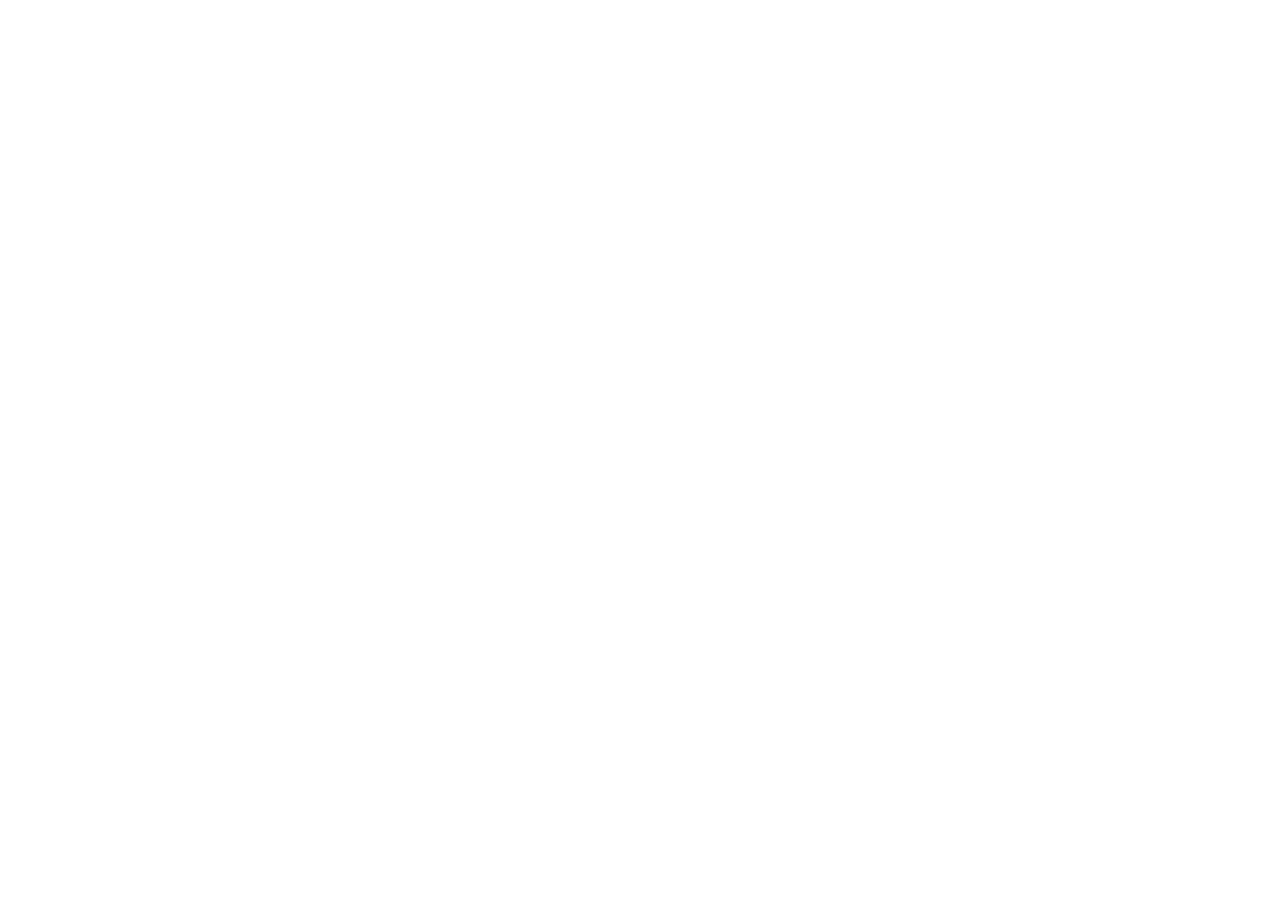
==== index.html @ f3739c00 "created folder and files" ====
<!DOCTYPE html>
<html lang="en">
<head>
    <meta charset="UTF-8">
    <meta http-equiv="X-UA-Compatible" content="IE=edge">
    <meta name="viewport" content="width, initial-scale=1.0">
    <title>Document</title>
</head>
<body>
    
</body>
</html>
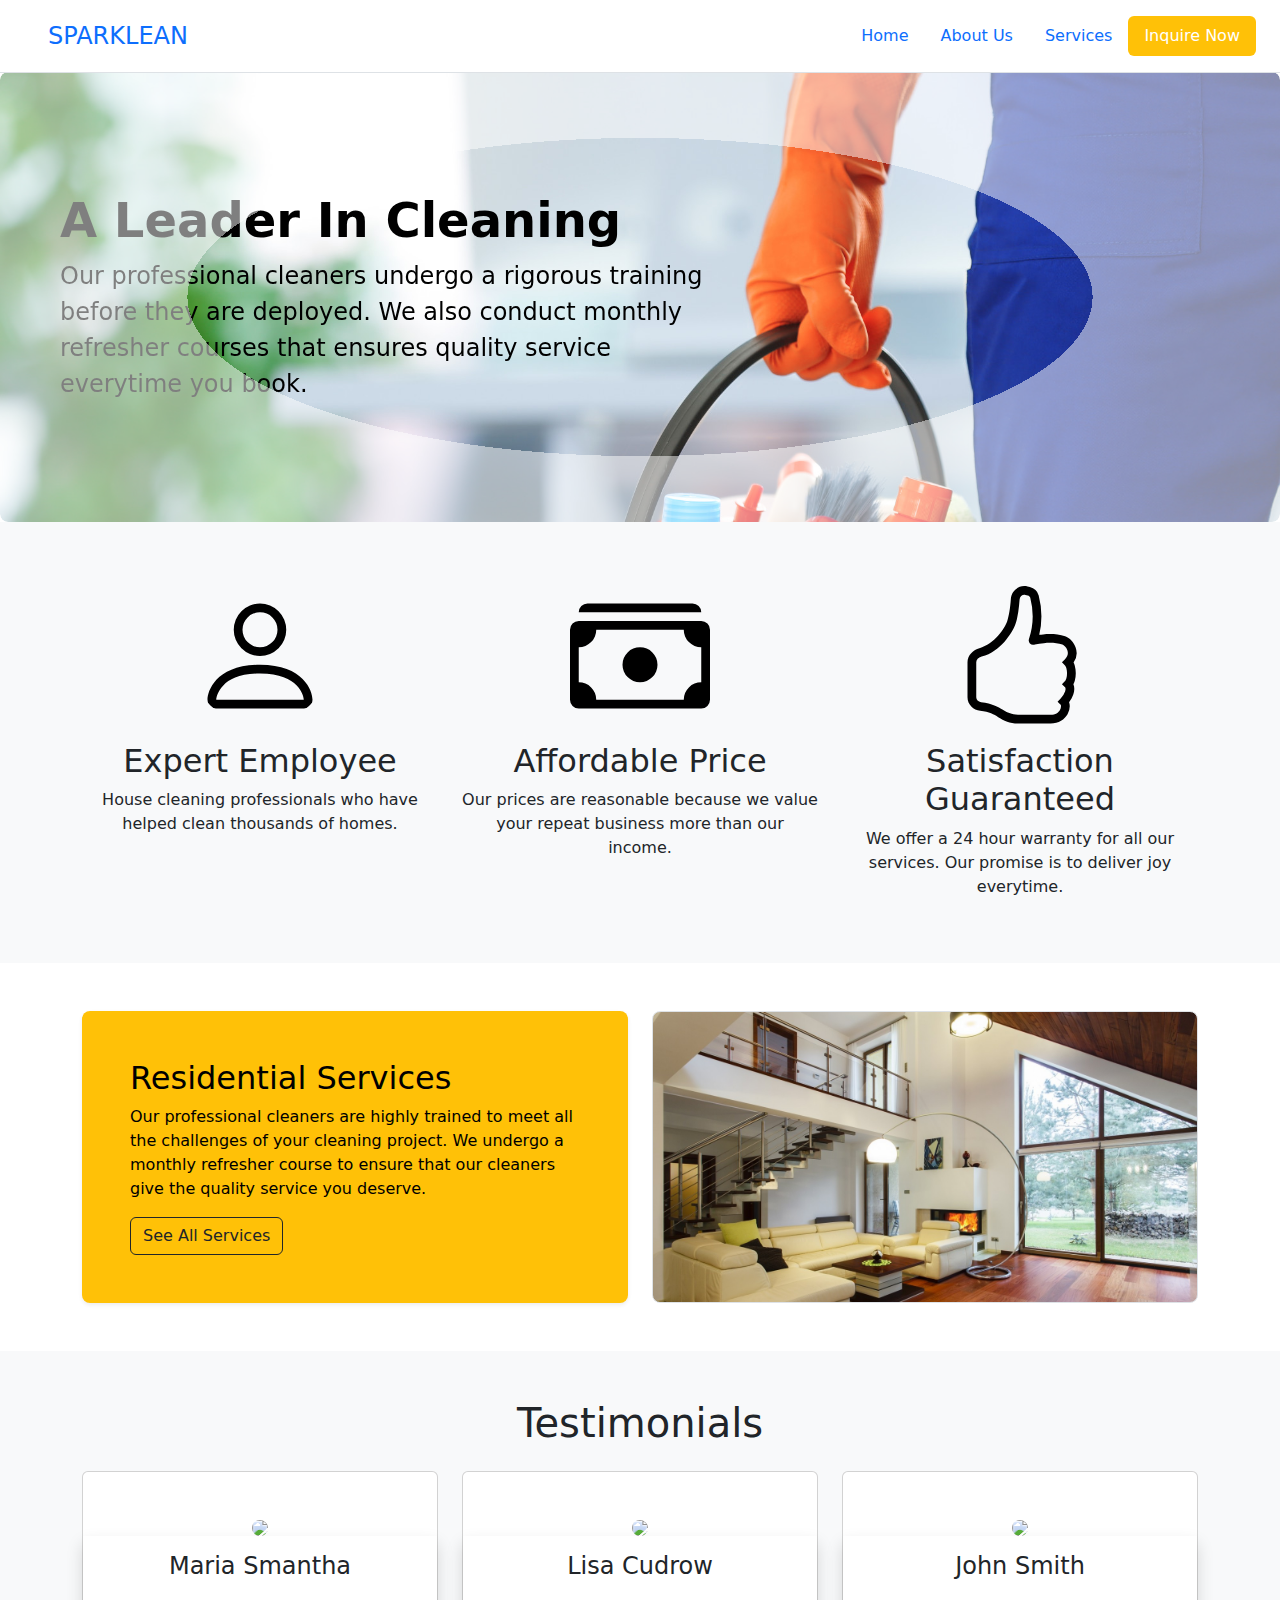
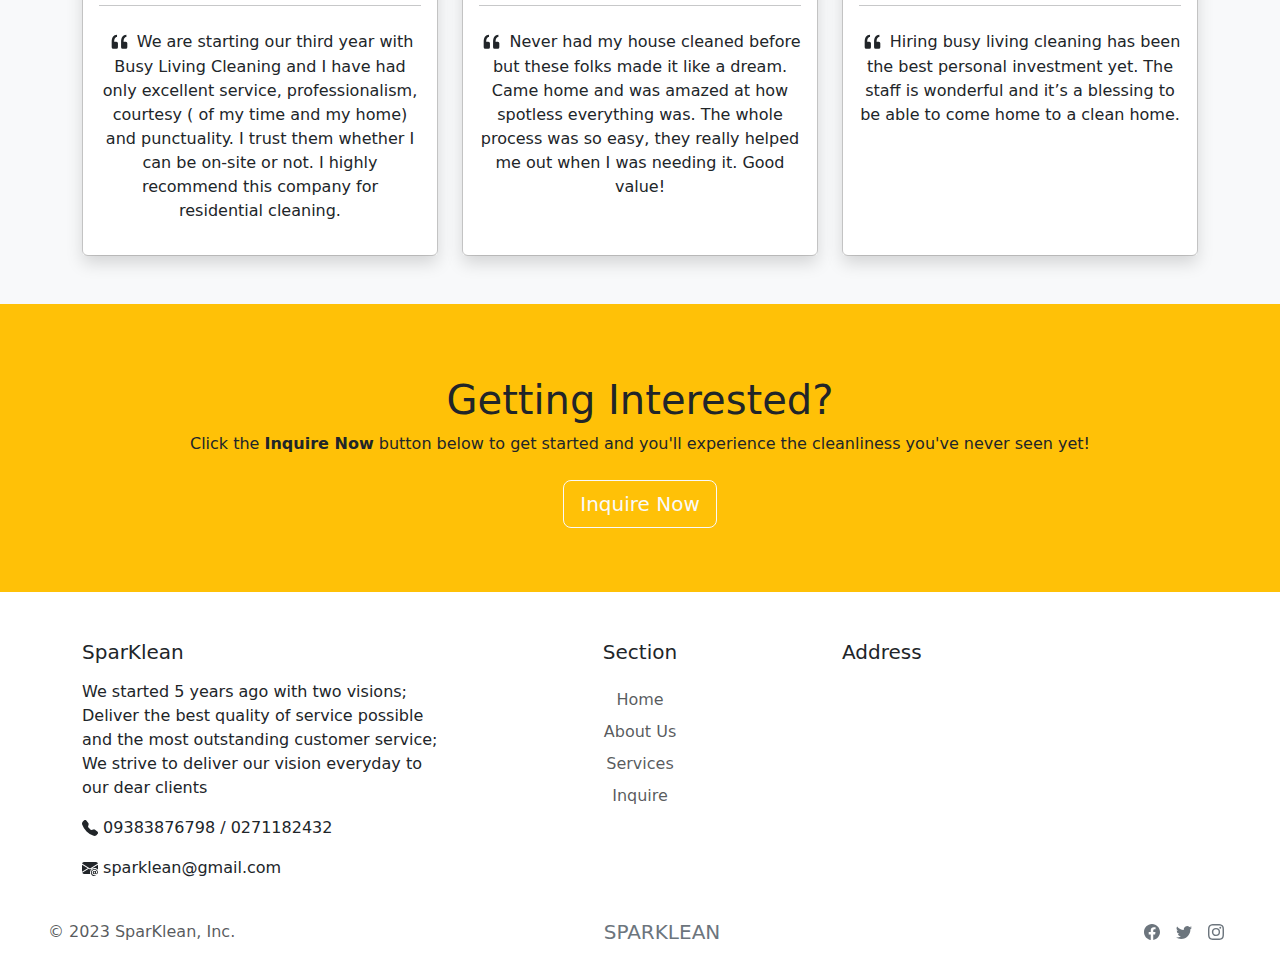
==== commit 153103ce: "updated pages" ====
--- a/index.html
+++ b/index.html
@@ -3,10 +3,252 @@
 <head>
     <meta charset="UTF-8">
     <meta http-equiv="X-UA-Compatible" content="IE=edge">
-    <meta name="viewport" content="width, initial-scale=1.0">
-    <title>Document</title>
+    <meta name="viewport" content="width=device-width, initial-scale=1.0">
+    <link href="bootstrap-5.3.0-alpha3-dist/css/bootstrap.min.css" rel="stylesheet">
+    <script src="bootstrap-5.3.0-alpha3-dist/js/bootstrap.bundle.min.js"></script>
+    <link rel="stylesheet" href="./css/style.css">
+    <title>SparKlean | Home</title>
+
 </head>
 <body>
-    
+
+  <!--Start of Header-->
+  
+    <div class="fixed-top bg-white">
+        <header class="d-flex flex-wrap justify-content-center py-3 border-bottom">
+          <a href="/" class="d-flex align-items-center mb-3 mb-md-0 me-md-auto link-body-emphasis text-decoration-none">
+            <svg class="bi me-2" width="40" height="32"></svg>
+            <span class="fs-4 text-primary">SPARKLEAN</span>
+          </a>
+    
+          <ul class="nav nav-pills me-4">
+            <li class="nav-item"><a href="#" class="nav-link" aria-current="page"><i class="fa fa-home"></i> Home</a></li>
+            <li class="nav-item"><a href="AboutUs.html" class="nav-link">About Us</a></li>
+            <li class="nav-item"><a href="Services.html" class="nav-link">Services</a></li>
+            <li class="nav-item"><a href="BookNow.html" class="nav-link bg-warning text-white">Inquire Now</a></li>
+          </ul>
+        </header>
+      </div>
+
+    <!--End of Header-->
+    
+    
+    
+    <br>
+      <div class="bg-image mt-5">
+    
+        <div class="p-5 bg-body-tertiary rounded-3" style="background-image: url('./img/img11.jpg'); height: 450px; background-size: cover; mask-image: radial-gradient(ellipse, black 50%, rgba(0, 0, 0, 0.5) 50%);">
+    
+          <div class="container-fluid py-5"><br>
+            <h1 class="display-5 fw-semibold text-black">A Leader In Cleaning</h1>
+            <p class="col-md-7 fs-4 text-black">Our professional cleaners undergo a rigorous training before they are deployed. We also conduct monthly refresher courses that ensures quality service everytime you book.</p>
+          </div>
+          </div>
+    </div>
+    
+    
+    
+    <center>
+    <div class="align-self-center pt-5 pb-5 bg-light">
+    <div class="container">
+        <!-- Three columns of text below the carousel -->
+        <div class="row mt-3">
+          <div class="col-lg-4">
+            <img class="rounded-circle" src="./icons/person.svg" width="140" height="140">
+            <h2 class="fw-normal mt-3">Expert Employee</h2>
+            <p>House cleaning professionals who have helped clean thousands of homes.</p>
+          </div
+    
+    
+          ><!-- /.col-lg-4 -->
+          <div class="col-lg-4">
+            <img class="" src="./icons/cash-stack.svg" width="140" height="140">
+            <h2 class="fw-normal mt-3">Affordable Price</h2>
+            <p>Our prices are reasonable because we value your repeat business more than our income.</p>
+          </div>
+    
+    
+          <!-- /.col-lg-4 -->
+          <div class="col-lg-4">
+            <img class="" src="./icons/hand-thumbs-up.svg" width="140" height="140">
+            <h2 class="fw-normal mt-3">Satisfaction Guaranteed</h2>
+            <p>We offer a 24 hour warranty for all our services. 
+                Our promise is to deliver joy everytime.</p>
+          </div><!-- /.col-lg-4 -->
+        </div><!-- /.row -->
+    </div>
+    </div>
+    </center>
+    
+    
+    <!-- Jumbotron -->
+    <div class="container mt-5 mb-5">
+        <div class="row align-items-md-stretch">
+          <div class="col-md-6">
+            <div class="h-100 p-5 text-bg-warning rounded-3 shadow-sm">
+              <h2>Residential Services</h2>
+              <p>Our professional cleaners are highly trained to meet all the challenges of your cleaning project. 
+                We undergo a monthly refresher course to ensure that our cleaners give the quality service you deserve.</p>
+                <a class="btn btn-outline-dark" href="Services.html">See All Services</a>
+              </div>
+          </div>
+          <div class="col-md-6">
+            <div class="h-100 p-5 border rounded-3" style="background-image: url('./img/img4.jpg'); background-size: cover";>
+            </div>
+          </div>
+        </div>
+    </div>
+    
+    <div class="bg-light pt-5 pb-5">
+    <div class="container">
+    <section>
+      <div class="row d-flex justify-content-center">
+        <div class="col-md-10 col-xl-8 text-center">
+          <h1 class="mb-4">Testimonials</h1>
+        </div>
+      </div>
+    
+      <div class="row text-center d-flex align-items-stretch">
+        <div class="col-md-4 mb-5 mb-md-0 d-flex align-items-stretch">
+          <div class="card testimonial-card">
+            <div class="card-up" style="background-color: #9d789b;"></div>
+            <div class="avatar mx-auto bg-white">
+              <img src="https://mdbcdn.b-cdn.net/img/Photos/Avatars/img%20(1).webp"
+                class="rounded-circle img-fluid mt-5" />
+            </div>
+            <div class="card-body shadow">
+              <h4 class="mb-4">Maria Smantha</h4>
+              <hr />
+              <p class="dark-grey-text mt-4">
+                <svg xmlns="http://www.w3.org/2000/svg" width="25" height="25" fill="currentColor" class="bi bi-quote" viewBox="0 0 16 16">
+                  <path d="M12 12a1 1 0 0 0 1-1V8.558a1 1 0 0 0-1-1h-1.388c0-.351.021-.703.062-1.054.062-.372.166-.703.31-.992.145-.29.331-.517.559-.683.227-.186.516-.279.868-.279V3c-.579 0-1.085.124-1.52.372a3.322 3.322 0 0 0-1.085.992 4.92 4.92 0 0 0-.62 1.458A7.712 7.712 0 0 0 9 7.558V11a1 1 0 0 0 1 1h2Zm-6 0a1 1 0 0 0 1-1V8.558a1 1 0 0 0-1-1H4.612c0-.351.021-.703.062-1.054.062-.372.166-.703.31-.992.145-.29.331-.517.559-.683.227-.186.516-.279.868-.279V3c-.579 0-1.085.124-1.52.372a3.322 3.322 0 0 0-1.085.992 4.92 4.92 0 0 0-.62 1.458A7.712 7.712 0 0 0 3 7.558V11a1 1 0 0 0 1 1h2Z"/>
+                </svg> We are starting our third year with Busy Living Cleaning and I have had only excellent service, 
+                professionalism, courtesy ( of my time and my home) and punctuality. 
+                I trust them whether I can be on-site or not. I highly recommend this company for residential cleaning.
+              </p>
+            </div>
+          </div>
+        </div>
+        <div class="col-md-4 mb-5 mb-md-0 d-flex align-items-stretch">
+          <div class="card testimonial-card">
+            <div class="card-up" style="background-color: #7a81a8;"></div>
+            <div class="avatar mx-auto bg-white">
+              <img src="https://mdbcdn.b-cdn.net/img/Photos/Avatars/img%20(2).webp"
+                class="rounded-circle img-fluid mt-5" />
+            </div>
+            <div class="card-body shadow">
+              <h4 class="mb-4">Lisa Cudrow</h4>
+              <hr />
+              <p class="dark-grey-text mt-4">
+                <svg xmlns="http://www.w3.org/2000/svg" width="25" height="25" fill="currentColor" class="bi bi-quote" viewBox="0 0 16 16">
+                  <path d="M12 12a1 1 0 0 0 1-1V8.558a1 1 0 0 0-1-1h-1.388c0-.351.021-.703.062-1.054.062-.372.166-.703.31-.992.145-.29.331-.517.559-.683.227-.186.516-.279.868-.279V3c-.579 0-1.085.124-1.52.372a3.322 3.322 0 0 0-1.085.992 4.92 4.92 0 0 0-.62 1.458A7.712 7.712 0 0 0 9 7.558V11a1 1 0 0 0 1 1h2Zm-6 0a1 1 0 0 0 1-1V8.558a1 1 0 0 0-1-1H4.612c0-.351.021-.703.062-1.054.062-.372.166-.703.31-.992.145-.29.331-.517.559-.683.227-.186.516-.279.868-.279V3c-.579 0-1.085.124-1.52.372a3.322 3.322 0 0 0-1.085.992 4.92 4.92 0 0 0-.62 1.458A7.712 7.712 0 0 0 3 7.558V11a1 1 0 0 0 1 1h2Z"/>
+                </svg> Never had my house cleaned before but these folks made it like a dream. Came home and was amazed at how spotless everything was. 
+                The whole process was so easy, they really helped me out when I was needing it. Good value!
+              </p>
+            </div>
+          </div>
+        </div>
+        <div class="col-md-4 mb-0 d-flex align-items-stretch">
+          <div class="card testimonial-card">
+            <div class="card-up" style="background-color: #6d5b98;"></div>
+            <div class="avatar mx-auto bg-white">
+              <img src="https://mdbcdn.b-cdn.net/img/Photos/Avatars/img%20(9).webp"
+                class="rounded-circle img-fluid mt-5" />
+            </div>
+            <div class="card-body shadow">
+              <h4 class="mb-4">John Smith</h4>
+              <hr />
+              <p class="dark-grey-text mt-4">
+                <svg xmlns="http://www.w3.org/2000/svg" width="25" height="25" fill="currentColor" class="bi bi-quote" viewBox="0 0 16 16">
+                  <path d="M12 12a1 1 0 0 0 1-1V8.558a1 1 0 0 0-1-1h-1.388c0-.351.021-.703.062-1.054.062-.372.166-.703.31-.992.145-.29.331-.517.559-.683.227-.186.516-.279.868-.279V3c-.579 0-1.085.124-1.52.372a3.322 3.322 0 0 0-1.085.992 4.92 4.92 0 0 0-.62 1.458A7.712 7.712 0 0 0 9 7.558V11a1 1 0 0 0 1 1h2Zm-6 0a1 1 0 0 0 1-1V8.558a1 1 0 0 0-1-1H4.612c0-.351.021-.703.062-1.054.062-.372.166-.703.31-.992.145-.29.331-.517.559-.683.227-.186.516-.279.868-.279V3c-.579 0-1.085.124-1.52.372a3.322 3.322 0 0 0-1.085.992 4.92 4.92 0 0 0-.62 1.458A7.712 7.712 0 0 0 3 7.558V11a1 1 0 0 0 1 1h2Z"/>
+                </svg> Hiring busy living cleaning has been the best personal investment yet. 
+                The staff is wonderful and it’s a blessing to be able to come home to a clean home.
+              </p>
+            </div>
+          </div>
+        </div>
+      </div>
+    </section>
+    </div>
+    </div>
+
+<!--Lower CTA-->
+    <div class="bg-warning pt-5 pb-5 text-center">
+        <div class="container">
+            <div class="row">
+              <div class="col-1"> </div>
+        <div class="col-10"><br>
+            <h1 class="">Getting Interested?</h1>
+            <p class="">Click the <strong>Inquire Now</strong> button below to get started and you'll experience the cleanliness you've never seen yet!
+            <a href="BookNow.html" class="btn btn-lg btn-outline-light mt-4">Inquire Now</a>
+        </div>
+        </div>
+        </div>
+    </div>
+    
+  <!-- Start of Footer-->
+    <!--Upper Footer-->
+    <div class="container-fluid px-5 pt-5">
+      <div class="container">
+        <div class="row">
+          <div class="col-4 mb-2">
+            <h5 class="mb-3">SparKlean</h5>
+                <p>
+                    We started 5 years ago with two visions;<br> 
+                    Deliver the best quality of service possible and the most outstanding customer service; 
+                    We strive to deliver our vision everyday to our dear clients
+                    <p><svg xmlns="http://www.w3.org/2000/svg" width="16" height="16" fill="currentColor" class="bi bi-telephone-fill" viewBox="0 0 16 16">
+                      <path fill-rule="evenodd" d="M1.885.511a1.745 1.745 0 0 1 2.61.163L6.29 2.98c.329.423.445.974.315 1.494l-.547 2.19a.678.678 0 0 0 .178.643l2.457 2.457a.678.678 0 0 0 .644.178l2.189-.547a1.745 1.745 0 0 1 1.494.315l2.306 1.794c.829.645.905 1.87.163 2.611l-1.034 1.034c-.74.74-1.846 1.065-2.877.702a18.634 18.634 0 0 1-7.01-4.42 18.634 18.634 0 0 1-4.42-7.009c-.362-1.03-.037-2.137.703-2.877L1.885.511z"/>
+                    </svg>  09383876798 / 0271182432</p>
+                  <p><svg xmlns="http://www.w3.org/2000/svg" width="16" height="16" fill="currentColor" class="bi bi-envelope-at-fill" viewBox="0 0 16 16">
+                      <path d="M2 2A2 2 0 0 0 .05 3.555L8 8.414l7.95-4.859A2 2 0 0 0 14 2H2Zm-2 9.8V4.698l5.803 3.546L0 11.801Zm6.761-2.97-6.57 4.026A2 2 0 0 0 2 14h6.256A4.493 4.493 0 0 1 8 12.5a4.49 4.49 0 0 1 1.606-3.446l-.367-.225L8 9.586l-1.239-.757ZM16 9.671V4.697l-5.803 3.546.338.208A4.482 4.482 0 0 1 12.5 8c1.414 0 2.675.652 3.5 1.671Z"/>
+                      <path d="M15.834 12.244c0 1.168-.577 2.025-1.587 2.025-.503 0-1.002-.228-1.12-.648h-.043c-.118.416-.543.643-1.015.643-.77 0-1.259-.542-1.259-1.434v-.529c0-.844.481-1.4 1.26-1.4.585 0 .87.333.953.63h.03v-.568h.905v2.19c0 .272.18.42.411.42.315 0 .639-.415.639-1.39v-.118c0-1.277-.95-2.326-2.484-2.326h-.04c-1.582 0-2.64 1.067-2.64 2.724v.157c0 1.867 1.237 2.654 2.57 2.654h.045c.507 0 .935-.07 1.18-.18v.731c-.219.1-.643.175-1.237.175h-.044C10.438 16 9 14.82 9 12.646v-.214C9 10.36 10.421 9 12.485 9h.035c2.12 0 3.314 1.43 3.314 3.034v.21Zm-4.04.21v.227c0 .586.227.8.581.8.31 0 .564-.17.564-.743v-.367c0-.516-.275-.708-.572-.708-.346 0-.573.245-.573.791Z"/>
+                    </svg>  sparklean@gmail.com</p>
+                </p>
+          </div>
+    
+          <div class="col-4 mb-3 text-center">
+            <h5 class="mb-4">Section</h5>
+            <ul class="nav flex-column">
+              <li class="nav-item mb-2"><a href="index.html" class="nav-link p-0 text-body-secondary">Home</a></li>
+              <li class="nav-item mb-2"><a href="AboutUs.html" class="nav-link p-0 text-body-secondary">About Us</a></li>
+              <li class="nav-item mb-2"><a href="Services.html" class="nav-link p-0 text-body-secondary">Services</a></li>
+              <li class="nav-item mb-2"><a href="BookNow.html" class="nav-link p-0 text-body-secondary">Inquire</a></li>
+            </ul>
+          </div>
+    
+          <div class="col-4 mb-3">
+            <h5>Address</h5>
+            <iframe src="https://www.google.com/maps/embed?pb=!1m14!1m8!1m3!1d1931.8064719871381!2d120.9898457!3d14.4494558!3m2!1i1024!2i768!4f13.1!3m3!1m2!1s0x3397ce07398cdf7d%3A0xa4db851e22802e3b!2s143%20Antipolo%2C%20Las%20Pi%C3%B1as%2C%20Metro%20Manila!5e0!3m2!1sen!2sph!4v1682692166208!5m2!1sen!2sph" style="width:100%; height: max-content;"style="border:0; border-radius: 10px;" allowfullscreen="" loading="lazy" referrerpolicy="no-referrer-when-downgrade" class="mt-3 mb-3"></iframe>
+          </div>
+        </div>
+    </div>
+  </div>
+    
+    
+    <!-- Lower footer -->
+      <div class="d-flex flex-wrap justify-content-between align-items-center py-2 bg-white ps-5 pe-5">
+        <p class="col-md-4 mb-0 text-body-secondary">&copy; 2023 SparKlean, Inc.</p>
+    
+        <a href="#" class="col-md-4 d-flex align-items-center justify-content-center mb-3 mb-md-0 link-body-emphasis text-decoration-none">
+          <svg class="bi me-1" width="40" height="32"><span class="fs-5 text-secondary">SPARKLEAN</span></svg>
+        </a>
+    
+        <ul class="nav col-md-4 justify-content-end">
+          <li class="nav-item nav-link px-2 text-secondary"><a href="#" class="text-secondary"><svg xmlns="http://www.w3.org/2000/svg" width="16" height="16" fill="currentColor" class="bi bi-facebook" viewBox="0 0 16 16">
+            <path d="M16 8.049c0-4.446-3.582-8.05-8-8.05C3.58 0-.002 3.603-.002 8.05c0 4.017 2.926 7.347 6.75 7.951v-5.625h-2.03V8.05H6.75V6.275c0-2.017 1.195-3.131 3.022-3.131.876 0 1.791.157 1.791.157v1.98h-1.009c-.993 0-1.303.621-1.303 1.258v1.51h2.218l-.354 2.326H9.25V16c3.824-.604 6.75-3.934 6.75-7.951z"/>
+          </svg></a></li>
+         <li class="nav-item nav-link px-2 text-secondary"><a href="#" class="text-secondary"><svg xmlns="http://www.w3.org/2000/svg" width="16" height="16" fill="currentColor" class="bi bi-twitter" viewBox="0 0 16 16">
+          <path d="M5.026 15c6.038 0 9.341-5.003 9.341-9.334 0-.14 0-.282-.006-.422A6.685 6.685 0 0 0 16 3.542a6.658 6.658 0 0 1-1.889.518 3.301 3.301 0 0 0 1.447-1.817 6.533 6.533 0 0 1-2.087.793A3.286 3.286 0 0 0 7.875 6.03a9.325 9.325 0 0 1-6.767-3.429 3.289 3.289 0 0 0 1.018 4.382A3.323 3.323 0 0 1 .64 6.575v.045a3.288 3.288 0 0 0 2.632 3.218 3.203 3.203 0 0 1-.865.115 3.23 3.23 0 0 1-.614-.057 3.283 3.283 0 0 0 3.067 2.277A6.588 6.588 0 0 1 .78 13.58a6.32 6.32 0 0 1-.78-.045A9.344 9.344 0 0 0 5.026 15z"/>
+        </svg></a></li>     
+         <li class="nav-item nav-link px-2 text-secondary"><a href="#" class="text-secondary"><svg xmlns="http://www.w3.org/2000/svg" width="16" height="16" fill="currentColor" class="bi bi-instagram" viewBox="0 0 16 16">
+          <path d="M8 0C5.829 0 5.556.01 4.703.048 3.85.088 3.269.222 2.76.42a3.917 3.917 0 0 0-1.417.923A3.927 3.927 0 0 0 .42 2.76C.222 3.268.087 3.85.048 4.7.01 5.555 0 5.827 0 8.001c0 2.172.01 2.444.048 3.297.04.852.174 1.433.372 1.942.205.526.478.972.923 1.417.444.445.89.719 1.416.923.51.198 1.09.333 1.942.372C5.555 15.99 5.827 16 8 16s2.444-.01 3.298-.048c.851-.04 1.434-.174 1.943-.372a3.916 3.916 0 0 0 1.416-.923c.445-.445.718-.891.923-1.417.197-.509.332-1.09.372-1.942C15.99 10.445 16 10.173 16 8s-.01-2.445-.048-3.299c-.04-.851-.175-1.433-.372-1.941a3.926 3.926 0 0 0-.923-1.417A3.911 3.911 0 0 0 13.24.42c-.51-.198-1.092-.333-1.943-.372C10.443.01 10.172 0 7.998 0h.003zm-.717 1.442h.718c2.136 0 2.389.007 3.232.046.78.035 1.204.166 1.486.275.373.145.64.319.92.599.28.28.453.546.598.92.11.281.24.705.275 1.485.039.843.047 1.096.047 3.231s-.008 2.389-.047 3.232c-.035.78-.166 1.203-.275 1.485a2.47 2.47 0 0 1-.599.919c-.28.28-.546.453-.92.598-.28.11-.704.24-1.485.276-.843.038-1.096.047-3.232.047s-2.39-.009-3.233-.047c-.78-.036-1.203-.166-1.485-.276a2.478 2.478 0 0 1-.92-.598 2.48 2.48 0 0 1-.6-.92c-.109-.281-.24-.705-.275-1.485-.038-.843-.046-1.096-.046-3.233 0-2.136.008-2.388.046-3.231.036-.78.166-1.204.276-1.486.145-.373.319-.64.599-.92.28-.28.546-.453.92-.598.282-.11.705-.24 1.485-.276.738-.034 1.024-.044 2.515-.045v.002zm4.988 1.328a.96.96 0 1 0 0 1.92.96.96 0 0 0 0-1.92zm-4.27 1.122a4.109 4.109 0 1 0 0 8.217 4.109 4.109 0 0 0 0-8.217zm0 1.441a2.667 2.667 0 1 1 0 5.334 2.667 2.667 0 0 1 0-5.334z"/>
+        </svg></a></li>
+        </ul>
+      </div>
+    </footer>
+
+    <!-- End of Footer-->
+
 </body>
 </html>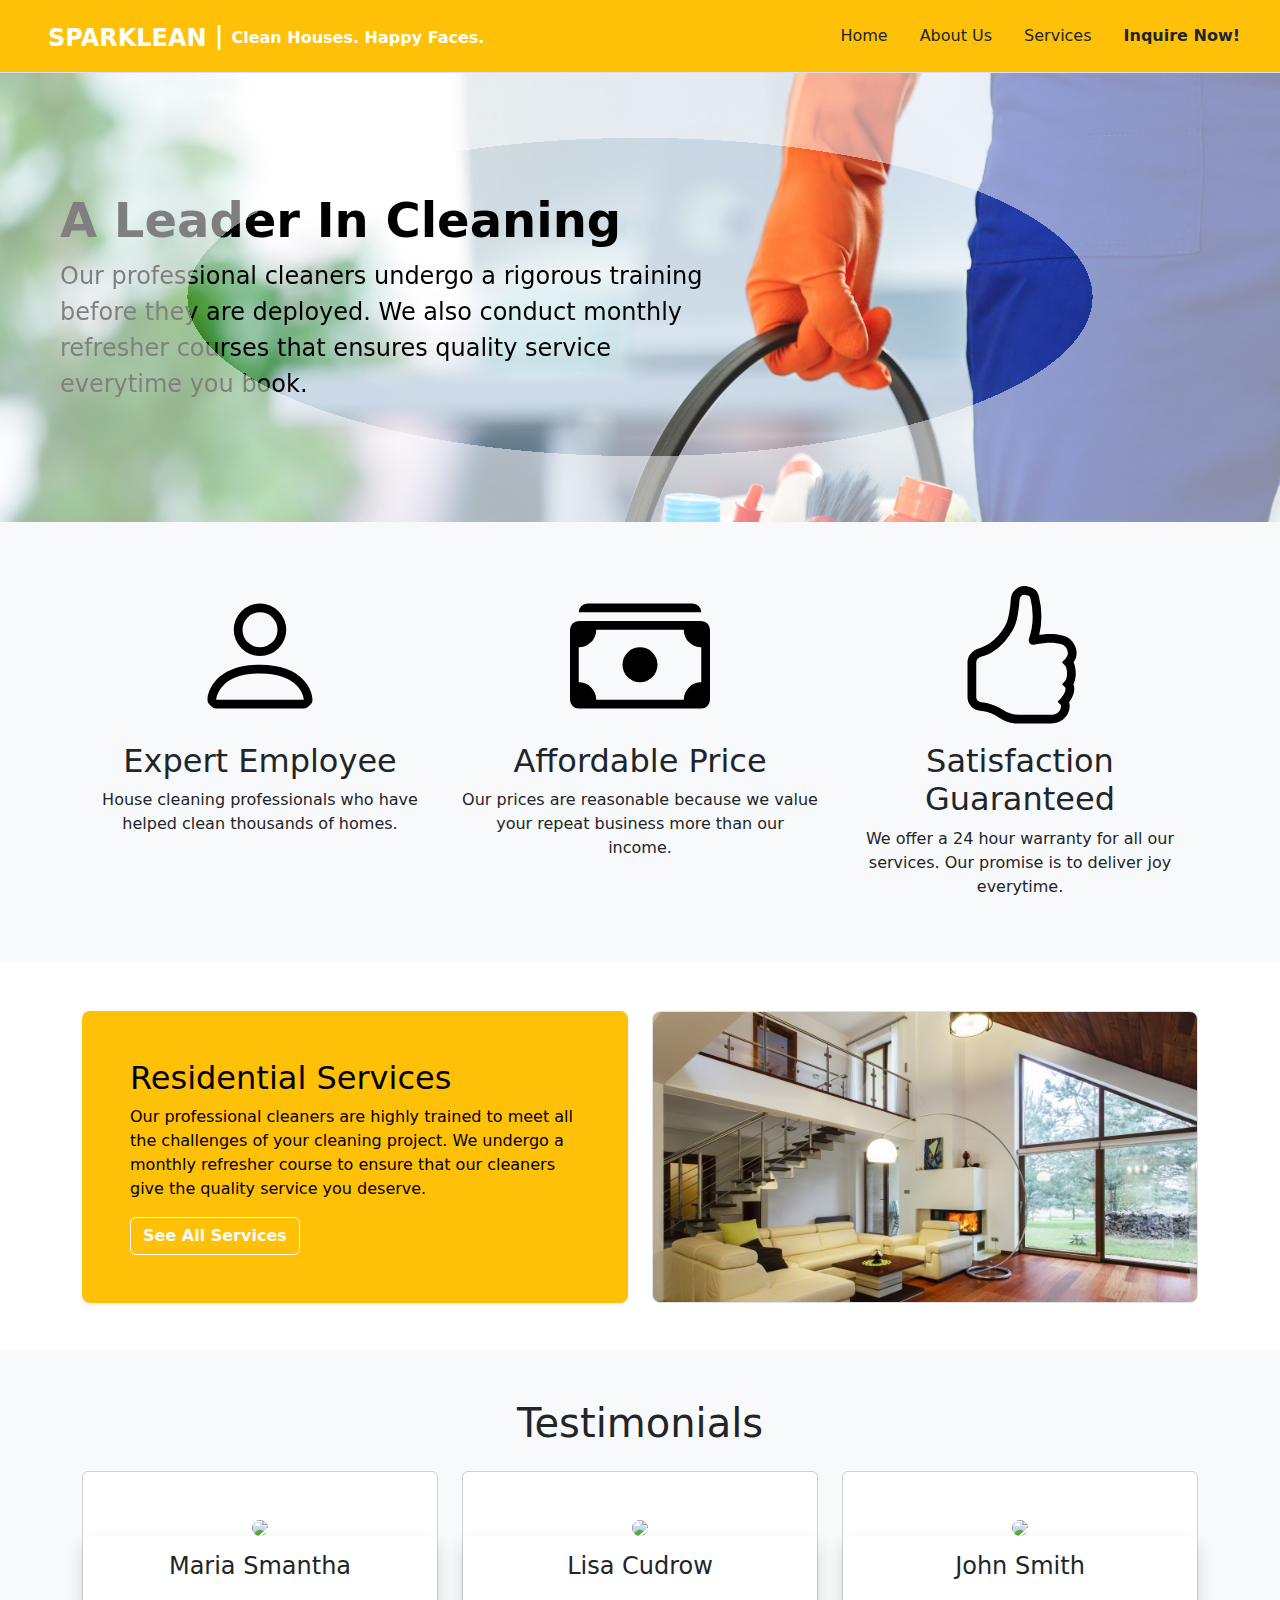
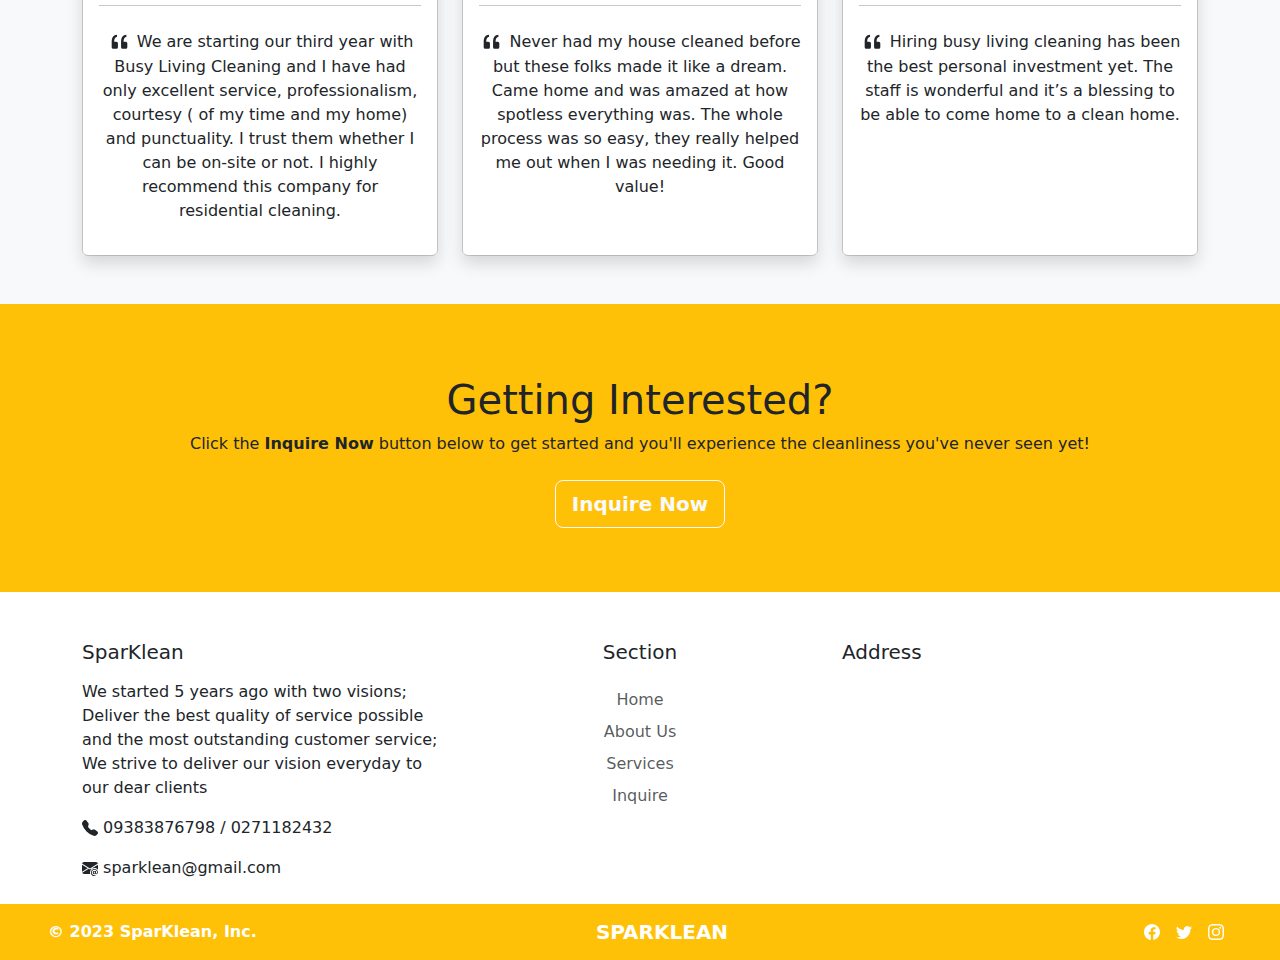
==== commit f05af2a2: "updated files" ====
--- a/index.html
+++ b/index.html
@@ -6,7 +6,8 @@
     <meta name="viewport" content="width=device-width, initial-scale=1.0">
     <link href="bootstrap-5.3.0-alpha3-dist/css/bootstrap.min.css" rel="stylesheet">
     <script src="bootstrap-5.3.0-alpha3-dist/js/bootstrap.bundle.min.js"></script>
-    <link rel="stylesheet" href="./css/style.css">
+    <link rel="stylesheet" href="./css/index.css">
+    <link rel="icon" type="image/x-icon" href="./img/1-removebg-preview.png">
     <title>SparKlean | Home</title>
 
 </head>
@@ -14,41 +15,42 @@
 
   <!--Start of Header-->
   
-    <div class="fixed-top bg-white">
-        <header class="d-flex flex-wrap justify-content-center py-3 border-bottom">
-          <a href="/" class="d-flex align-items-center mb-3 mb-md-0 me-md-auto link-body-emphasis text-decoration-none">
-            <svg class="bi me-2" width="40" height="32"></svg>
-            <span class="fs-4 text-primary">SPARKLEAN</span>
-          </a>
-    
-          <ul class="nav nav-pills me-4">
-            <li class="nav-item"><a href="#" class="nav-link" aria-current="page"><i class="fa fa-home"></i> Home</a></li>
-            <li class="nav-item"><a href="AboutUs.html" class="nav-link">About Us</a></li>
-            <li class="nav-item"><a href="Services.html" class="nav-link">Services</a></li>
-            <li class="nav-item"><a href="BookNow.html" class="nav-link bg-warning text-white">Inquire Now</a></li>
-          </ul>
-        </header>
-      </div>
-
-    <!--End of Header-->
-    
+  <div class="fixed-top bg-warning">
+    <header class="d-flex flex-wrap justify-content-center py-3 border-bottom">
+      <a href="#" class="d-flex align-items-center mb-3 mb-md-0 me-md-auto link-body-emphasis text-decoration-none">
+        <svg class="bi me-2" width="40" height="32"></svg>
+        <span class="fs-4 text-primary text-white fw-bolder pt-1">SPARKLEAN</span>
+        <span class="fs-4 text-primary text-white fw-semibold ps-2">|</span>
+        <span class="fs-6 text-primary pt-1 ps-2 text-white fw-semibold">Clean Houses. Happy Faces.</span>
+      </a>
+
+      <ul class="nav nav-pills me-4">
+        <li class="nav-item"><a href="index.html" class="nav-link text-dark btn btn-outline-light" aria-current="page">Home</a></li>
+        <li class="nav-item"><a href="AboutUs.html" class="nav-link text-dark btn btn-outline-light">About Us</a></li>
+        <li class="nav-item"><a href="Services.html" class="nav-link text-dark btn btn-outline-light">Services</a></li>
+        <li class="nav-item"><a href="BookNow.html" class="nav-link btn btn-outline-light text-dark fw-bold">Inquire Now!</a></li>
+      </ul>
+    </header>
+  </div>
+
+<!--End of Header-->
     
     
     <br>
       <div class="bg-image mt-5">
     
-        <div class="p-5 bg-body-tertiary rounded-3" style="background-image: url('./img/img11.jpg'); height: 450px; background-size: cover; mask-image: radial-gradient(ellipse, black 50%, rgba(0, 0, 0, 0.5) 50%);">
+        <div class="p-5 bg-body-tertiary" style="background-image: url('./img/img11.jpg'); height: 450px; background-size: cover; mask-image: radial-gradient(ellipse, black 50%, rgba(0, 0, 0, 0.5) 50%);">
     
           <div class="container-fluid py-5"><br>
-            <h1 class="display-5 fw-semibold text-black">A Leader In Cleaning</h1>
-            <p class="col-md-7 fs-4 text-black">Our professional cleaners undergo a rigorous training before they are deployed. We also conduct monthly refresher courses that ensures quality service everytime you book.</p>
-          </div>
-          </div>
-    </div>
-    
-    
-    
-    <center>
+            <h1 id="cvrtitle" class="display-5 fw-semibold text-black">A Leader In Cleaning</h1>
+            <p id="cvrparagraph" class="col-md-7 fs-4 text-black">Our professional cleaners undergo a rigorous training before they are deployed. We also conduct monthly refresher courses that ensures quality service everytime you book.</p>
+          </div>
+          </div>
+    </div>
+    
+    
+    
+  <center>
     <div class="align-self-center pt-5 pb-5 bg-light">
     <div class="container">
         <!-- Three columns of text below the carousel -->
@@ -89,11 +91,11 @@
               <h2>Residential Services</h2>
               <p>Our professional cleaners are highly trained to meet all the challenges of your cleaning project. 
                 We undergo a monthly refresher course to ensure that our cleaners give the quality service you deserve.</p>
-                <a class="btn btn-outline-dark" href="Services.html">See All Services</a>
+                <a class="btn btn-outline-light fw-bold" href="Services.html">See All Services</a>
               </div>
           </div>
           <div class="col-md-6">
-            <div class="h-100 p-5 border rounded-3" style="background-image: url('./img/img4.jpg'); background-size: cover";>
+            <div id="jumbotroncvr" class="h-100 p-5 border rounded-3" style="background-image: url('./img/img4.jpg');";>
             </div>
           </div>
         </div>
@@ -180,7 +182,7 @@
         <div class="col-10"><br>
             <h1 class="">Getting Interested?</h1>
             <p class="">Click the <strong>Inquire Now</strong> button below to get started and you'll experience the cleanliness you've never seen yet!
-            <a href="BookNow.html" class="btn btn-lg btn-outline-light mt-4">Inquire Now</a>
+            <a href="BookNow.html" class="btn btn-lg btn-outline-light fw-bold mt-4">Inquire Now</a>
         </div>
         </div>
         </div>
@@ -227,21 +229,21 @@
     
     
     <!-- Lower footer -->
-      <div class="d-flex flex-wrap justify-content-between align-items-center py-2 bg-white ps-5 pe-5">
-        <p class="col-md-4 mb-0 text-body-secondary">&copy; 2023 SparKlean, Inc.</p>
+      <div class="d-flex flex-wrap justify-content-between align-items-center py-2 bg-warning ps-5 pe-5">
+        <p class="col-md-4 mb-0 text-white fw-semibold">&copy; 2023 SparKlean, Inc.</p>
     
         <a href="#" class="col-md-4 d-flex align-items-center justify-content-center mb-3 mb-md-0 link-body-emphasis text-decoration-none">
-          <svg class="bi me-1" width="40" height="32"><span class="fs-5 text-secondary">SPARKLEAN</span></svg>
+          <svg class="bi me-1" width="40" height="32"><span class="fs-5 text-white fw-semibold">SPARKLEAN</span></svg>
         </a>
     
         <ul class="nav col-md-4 justify-content-end">
-          <li class="nav-item nav-link px-2 text-secondary"><a href="#" class="text-secondary"><svg xmlns="http://www.w3.org/2000/svg" width="16" height="16" fill="currentColor" class="bi bi-facebook" viewBox="0 0 16 16">
+          <li class="nav-item nav-link px-2 text-secondary"><a href="#" class="text-white"><svg xmlns="http://www.w3.org/2000/svg" width="16" height="16" fill="currentColor" class="bi bi-facebook" viewBox="0 0 16 16">
             <path d="M16 8.049c0-4.446-3.582-8.05-8-8.05C3.58 0-.002 3.603-.002 8.05c0 4.017 2.926 7.347 6.75 7.951v-5.625h-2.03V8.05H6.75V6.275c0-2.017 1.195-3.131 3.022-3.131.876 0 1.791.157 1.791.157v1.98h-1.009c-.993 0-1.303.621-1.303 1.258v1.51h2.218l-.354 2.326H9.25V16c3.824-.604 6.75-3.934 6.75-7.951z"/>
           </svg></a></li>
-         <li class="nav-item nav-link px-2 text-secondary"><a href="#" class="text-secondary"><svg xmlns="http://www.w3.org/2000/svg" width="16" height="16" fill="currentColor" class="bi bi-twitter" viewBox="0 0 16 16">
+         <li class="nav-item nav-link px-2 text-secondary"><a href="#" class="text-white"><svg xmlns="http://www.w3.org/2000/svg" width="16" height="16" fill="currentColor" class="bi bi-twitter" viewBox="0 0 16 16">
           <path d="M5.026 15c6.038 0 9.341-5.003 9.341-9.334 0-.14 0-.282-.006-.422A6.685 6.685 0 0 0 16 3.542a6.658 6.658 0 0 1-1.889.518 3.301 3.301 0 0 0 1.447-1.817 6.533 6.533 0 0 1-2.087.793A3.286 3.286 0 0 0 7.875 6.03a9.325 9.325 0 0 1-6.767-3.429 3.289 3.289 0 0 0 1.018 4.382A3.323 3.323 0 0 1 .64 6.575v.045a3.288 3.288 0 0 0 2.632 3.218 3.203 3.203 0 0 1-.865.115 3.23 3.23 0 0 1-.614-.057 3.283 3.283 0 0 0 3.067 2.277A6.588 6.588 0 0 1 .78 13.58a6.32 6.32 0 0 1-.78-.045A9.344 9.344 0 0 0 5.026 15z"/>
         </svg></a></li>     
-         <li class="nav-item nav-link px-2 text-secondary"><a href="#" class="text-secondary"><svg xmlns="http://www.w3.org/2000/svg" width="16" height="16" fill="currentColor" class="bi bi-instagram" viewBox="0 0 16 16">
+         <li class="nav-item nav-link px-2 text-secondary"><a href="#" class="text-white"><svg xmlns="http://www.w3.org/2000/svg" width="16" height="16" fill="currentColor" class="bi bi-instagram" viewBox="0 0 16 16">
           <path d="M8 0C5.829 0 5.556.01 4.703.048 3.85.088 3.269.222 2.76.42a3.917 3.917 0 0 0-1.417.923A3.927 3.927 0 0 0 .42 2.76C.222 3.268.087 3.85.048 4.7.01 5.555 0 5.827 0 8.001c0 2.172.01 2.444.048 3.297.04.852.174 1.433.372 1.942.205.526.478.972.923 1.417.444.445.89.719 1.416.923.51.198 1.09.333 1.942.372C5.555 15.99 5.827 16 8 16s2.444-.01 3.298-.048c.851-.04 1.434-.174 1.943-.372a3.916 3.916 0 0 0 1.416-.923c.445-.445.718-.891.923-1.417.197-.509.332-1.09.372-1.942C15.99 10.445 16 10.173 16 8s-.01-2.445-.048-3.299c-.04-.851-.175-1.433-.372-1.941a3.926 3.926 0 0 0-.923-1.417A3.911 3.911 0 0 0 13.24.42c-.51-.198-1.092-.333-1.943-.372C10.443.01 10.172 0 7.998 0h.003zm-.717 1.442h.718c2.136 0 2.389.007 3.232.046.78.035 1.204.166 1.486.275.373.145.64.319.92.599.28.28.453.546.598.92.11.281.24.705.275 1.485.039.843.047 1.096.047 3.231s-.008 2.389-.047 3.232c-.035.78-.166 1.203-.275 1.485a2.47 2.47 0 0 1-.599.919c-.28.28-.546.453-.92.598-.28.11-.704.24-1.485.276-.843.038-1.096.047-3.232.047s-2.39-.009-3.233-.047c-.78-.036-1.203-.166-1.485-.276a2.478 2.478 0 0 1-.92-.598 2.48 2.48 0 0 1-.6-.92c-.109-.281-.24-.705-.275-1.485-.038-.843-.046-1.096-.046-3.233 0-2.136.008-2.388.046-3.231.036-.78.166-1.204.276-1.486.145-.373.319-.64.599-.92.28-.28.546-.453.92-.598.282-.11.705-.24 1.485-.276.738-.034 1.024-.044 2.515-.045v.002zm4.988 1.328a.96.96 0 1 0 0 1.92.96.96 0 0 0 0-1.92zm-4.27 1.122a4.109 4.109 0 1 0 0 8.217 4.109 4.109 0 0 0 0-8.217zm0 1.441a2.667 2.667 0 1 1 0 5.334 2.667 2.667 0 0 1 0-5.334z"/>
         </svg></a></li>
         </ul>
--- a/css/index.css
+++ b/css/index.css
@@ -0,0 +1,10 @@
+@media only screen and (max-width: 620px) {
+  /* For mobile phones: */
+  .col {
+    width: 100%;
+  }
+}
+
+#jumbotroncvr {
+    background-size: cover;
+}